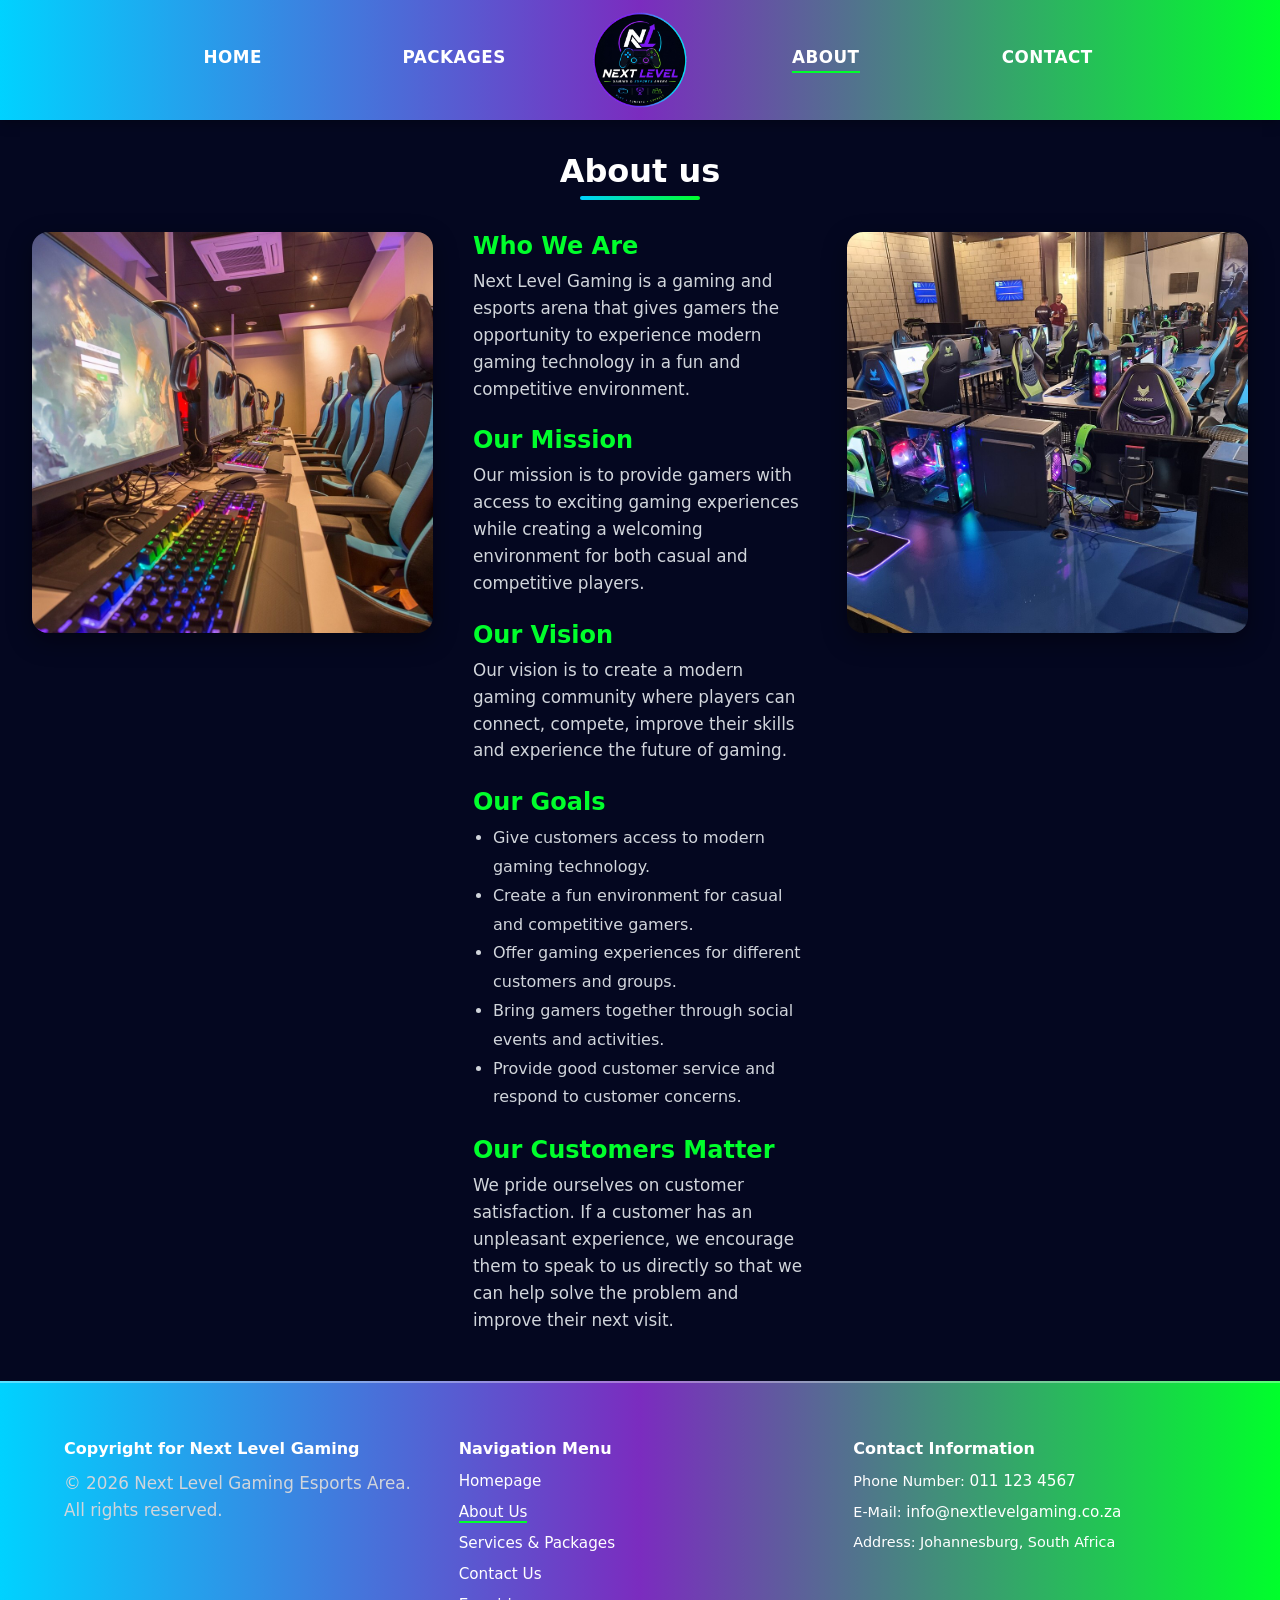
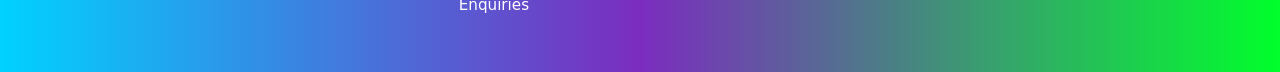
==== website/about.html @ 33ec9f53 "Publish" ====
<!DOCTYPE html>
<html lang="en">
    <head>
        <meta charset="UTF-8">
        <meta name="viewport" content="width=device-width, initial-scale=1.0">
        <link rel="stylesheet" href="../website/style.css">
        <title>Next Level Gaming | About Us</title>
    </head>
    <body>
        <header>
            <nav>
                <a href="index.html">Home</a>
                <a href="packages.html">Packages</a>
                <a href="index.html" class="logo-link"><img src="../website/Image/nlg_logo.png" class="logo-inline" alt="Next Level Gaming logo"></a>
                <a class="CurrentPage">About</a>
                <a href="contact.html">Contact</a>
            </nav>
        </header>

        <main class="about-main">
            <h2>About us</h2>

            <div class="about-layout">
                <img src="Image/Computers.jpg" alt="Gaming computers at Next Level Gaming" class="side-image">

                <div class="about-text">
                    <h3>Who We Are</h3>
                    <p>Next Level Gaming is a gaming and esports arena that gives gamers the opportunity to experience modern gaming technology in a fun and competitive environment.</p>

                    <h3>Our Mission</h3>
                    <p>Our mission is to provide gamers with access to exciting gaming experiences while creating a welcoming environment for both casual and competitive players.</p>

                    <h3>Our Vision</h3>
                    <p>Our vision is to create a modern gaming community where players can connect, compete, improve their skills and experience the future of gaming.</p>

                    <h3>Our Goals</h3>
                    <ul>
                        <li>Give customers access to modern gaming technology.</li>
                        <li>Create a fun environment for casual and competitive gamers.</li>
                        <li>Offer gaming experiences for different customers and groups.</li>
                        <li>Bring gamers together through social events and activities.</li>
                        <li>Provide good customer service and respond to customer concerns.</li>
                    </ul>

                    <h3>Our Customers Matter</h3>
                    <p>We pride ourselves on customer satisfaction. If a customer has an unpleasant experience, we encourage them to speak to us directly so that we can help solve the problem and improve their next visit.</p>
                </div>

                <img src="Image/Setups.jpg" alt="Gaming setups at Next Level Gaming" class="side-image">
            </div>
        </main>

        
    <footer class="contact-footer" aria-label="Site footer">
        <div class="footer-container">
            <section class="footer-column">
                <h2 class="footer-heading">Copyright for Next Level Gaming</h2>
                <p>&copy; 2026 Next Level Gaming Esports Area. All rights reserved.</p>
            </section>

            <nav class="footer-column" aria-label="Footer navigation">
                <h2 class="footer-heading">Navigation Menu</h2>
                <ul class="footer-links">
                    <li><a href="index.html">Homepage</a></li>
                    <li><a class="CurrentPage">About Us</a></li>
                    <li><a href="packages.html">Services &amp; Packages</a></li>
                    <li><a href="contact.html">Contact Us</a></li>
                    <li><a href="contact.html#booking-calculator">Enquiries</a></li>
                </ul>
            </nav>

            <section class="footer-column">
                <h2 class="footer-heading">Contact Information</h2>
                <ul class="footer-contact">
                    <li>Phone Number: <a href="tel:+27111234567">011 123 4567</a></li>
                    <li>E-Mail: <a href="mailto:info@nextlevelgaming.co.za">info@nextlevelgaming.co.za</a></li>
                    <li>Address: Johannesburg, South Africa</li>
                </ul>
            </section>
        </div>
    </footer>
    </body>
</html>
---- website/style.css ----
body {
  background-color: #040720;
  color: #ffffff;
  font-family: system-ui, -apple-system, BlinkMacSystemFont, 'Segoe UI', Roboto, sans-serif;
  margin: 0;
  padding: 0;
  display: flex;
  flex-direction: column;
  min-height: 100vh;
}

header {
  background: linear-gradient(90deg, #00d2ff 0%, #7b2cbf 50%, #00ff2b 100%);
  padding: 0;
  box-shadow: 0 2px 12px rgba(0, 0, 0, 0.35);
}

main {
  flex: 1;
  width: 100%;
  max-width: 1100px;
  margin: 0 auto;
  padding: 3rem 1.5rem;
  box-sizing: border-box;
}

footer {
  background: linear-gradient(90deg, #00d2ff 0%, #7b2cbf 50%, #00ff2b 100%);
  color: #ffffff;
  text-align: center;
  padding: 1.5rem 1rem;
  font-size: 0.9rem;
  border-top: 2px solid rgba(255, 255, 255, 0.35);
  box-sizing: border-box;
}

.social-link {
  display: inline-flex;
  width: 100px;
  height: 100px;
  margin: 0 0.5rem;
  align-items: center;
  justify-content: center;
  color: #ffffff;
  text-decoration: none;
  transition: transform 0.2s ease, opacity 0.2s ease;
}

.social-icon {
  display: block;
  width: 100px;
  height: 100px;
  object-fit: cover;
  border-radius: 12px;
}

.social-link:hover {
  transform: translateY(-3px);
  opacity: 0.85;
}

.contact-footer {
  width: 100%;
  box-sizing: border-box;
  background: linear-gradient(90deg, #00d2ff 0%, #7b2cbf 50%, #00ff2b 100%);
  color: #ffffff;
  text-align: left;
  border-top: 2px solid rgba(255, 255, 255, 0.35);
}

.contact-footer .footer-container {
  max-width: 1200px;
  margin: 0 auto;
  padding: 32px 24px;
  box-sizing: border-box;
  display: grid;
  grid-template-columns: repeat(3, minmax(0, 1fr));
  gap: 32px;
}

.contact-footer .footer-column {
  min-width: 0;
  text-align: left;
}

.contact-footer .footer-heading {
  display: block;
  margin: 0 0 12px;
  font-size: 1rem;
}

.contact-footer .footer-heading::after {
  display: none;
}

.contact-footer .footer-column p {
  margin: 0;
}

.contact-footer .footer-links,
.contact-footer .footer-contact {
  margin: 0;
  padding: 0;
  list-style: none;
}

.contact-footer .footer-links li,
.contact-footer .footer-contact li {
  margin-bottom: 8px;
  line-height: 1.5;
}

.contact-footer .footer-links li:last-child,
.contact-footer .footer-contact li:last-child {
  margin-bottom: 0;
}

.contact-footer .footer-links a,
.contact-footer .footer-contact a {
  color: inherit;
  text-decoration: none;
  font-size: 0.95rem;
  font-weight: 400;
  text-transform: none;
  letter-spacing: normal;
  white-space: normal;
  padding-bottom: 0;
}

.contact-footer .footer-links a:hover,
.contact-footer .footer-contact a:hover {
  text-decoration: none;
}

@media (max-width: 768px) {
  .contact-footer .footer-container {
    grid-template-columns: 1fr;
    gap: 24px;
  }
}

h2 {
  font-size: 2rem;
  font-weight: bold;
  display: inline-block;
  margin-top: 0;
  margin-bottom: 1rem;
  position: relative;
}

h2::after {
  content: '';
  display: block;
  width: 100%;
  height: 4px;
  background: linear-gradient(90deg, #00d2ff 0%, #00ff2b 100%);
  margin-top: 6px;
  border-radius: 2px;
}

/* Home Section Styles */

.info-card {
    flex: 1;
    border: 2px solid #3ddc57;
    border-radius: 16px;
    padding: 20px 24px;
    box-shadow: 0 0 12px rgba(61, 220, 87, 0.35);
}

.underlined {
    display: inline-block;
    position: relative;
    margin: 0 0 12px;
    padding-bottom: 4px;
}

.underlined::after {
    content: "";
    position: absolute;
    left: 0;
    bottom: 0;
    width: 100%;
    height: 4px;
    background: linear-gradient(90deg, #a020f0 0%, #3b82f6 35%, #3b82f6 65%, #3ddc57 100%);
    border-radius: 2px;
}

.btn-pill {
    background: linear-gradient(90deg, #9b30ff 0%, #3b82f6 50%, #3ddc57 100%);
    color: #fff;
    font-weight: bold;
    border: none;
    border-radius: 999px;
    padding: 10px 24px;
    cursor: pointer;
    box-shadow: 0 0 10px rgba(61, 220, 87, 0.5);
    transition: box-shadow 0.2s ease, transform 0.2s ease;
}

.btn-pill:hover {
    box-shadow: 0 0 16px rgba(61, 220, 87, 0.9);
    transform: translateY(-1px);
}

.welcome-block p {
    margin: 0 0 20px;
}

.welcome-block p {
    margin: 0 0 16px;
}

.offer-block p {
    margin: 0 0 16px;
}

.community-block p {
    margin: 0 0 16px;
}

.offer-block {
    margin-top: 24px;
}

.community-block {
    margin-top: 24px;
}

.book-block {
    margin-top: 24px;
}

.home-layout {
    display: flex;
    align-items: flex-start;
    gap: 24px;
    min-height: 100vh;
}

.home-image {
    flex: 1;
    max-width: 50%;
    height: auto;
    border-radius: 16px;
    position: sticky;
    top: 24px;
}

/* About Section Styles */

.about-main {
  max-width: none;              
  padding: 2rem 2rem 3rem;
}

.about-main h2 {
  display: block;
  text-align: center;
  margin-bottom: 2rem;
}

.about-main h2::after {
  width: 120px;
  margin-left: auto;
  margin-right: auto;
}

.about-layout {
  display: grid;
  grid-template-columns: minmax(0, 1.2fr) minmax(0, 1fr) minmax(0, 1.2fr);
  gap: 2.5rem;
  align-items: start;           
}

.side-image {
  width: 100%;
  height: auto;                  
  display: block;
  border-radius: 16px;
  box-shadow: 0 8px 24px rgba(0, 0, 0, 0.4);
  position: sticky;            
  top: 20px;
}

.about-text {
  text-align: left;
}

.about-text h3 {
  color: #00ff2b;
  font-size: 1.5rem;
  margin: 1.5rem 0 0.5rem;
}

.about-text h3:first-child {
  margin-top: 0;
}

.about-text p {
  margin: 0;
  max-width: none;
}

.about-text ul {
  margin: 0;
  padding-left: 1.25rem;
  line-height: 1.8;
  color: #d1d5db;
}

p {
  line-height: 1.6;
  color: #d1d5db;
  font-size: 1.05rem;
  max-width: 800px;
}

.booking-container {
  display: flex;
  align-items: center;
  gap: 3rem;
  margin-top: 3rem;
  flex-wrap: wrap;
}

.booking-image {
  flex: 1;
  min-width: 300px;
  max-width: 500px;
  border-radius: 12px;
  overflow: hidden;
  box-shadow: 0 8px 24px rgba(0, 0, 0, 0.4);
}

.booking-image img {
  width: 100%;
  height: auto;
  display: block;
}

.booking-content {
  flex: 1;
  min-width: 300px;
  text-align: left;
}

nav {
  display: grid;
  grid-template-columns: minmax(100px, 1fr) minmax(100px, 1fr) 150px minmax(100px, 1fr) minmax(100px, 1fr);
  align-items: center;
  justify-items: center;
  height: 120px;
  max-width: 1100px;
  margin: 0 auto;
  padding: 0 2rem;
  box-sizing: border-box;
  background: none;
}

nav a {
  color: #ffffff;
  font-weight: bold;
  font-size: 1.05rem;
  text-transform: uppercase;
  letter-spacing: 0.5px;
  text-decoration: none;
  padding-bottom: 4px;
  border-bottom: 2px solid transparent;
  white-space: nowrap;
}

nav a:hover {
  color: #00ff2b;
  border-bottom-color: #00ff2b;
  transition: color 0.3s ease;
}

nav a.CurrentPage {
  border-bottom-color: #00ff2b;
}

.logo-inline {
  height: 96px;
  width: auto;
  display: block;
}

.contact-footer nav.footer-column {
  height: auto;
  max-width: none;
  margin: 0;
  padding: 0;
  display: block;
  text-align: left;
}

nav a.logo-link,
nav a.logo-link:hover {
  padding-bottom: 0;
  border-bottom: none;
  display: block;
}

@media (max-width: 1000px) {
  .about-layout {
    grid-template-columns: 1fr;
  }

  .side-image {
    position: static;
  }
}

@media (max-width: 768px) {
  nav {
    grid-template-columns: repeat(4, minmax(0, 1fr));
    height: 150px;
    padding: 8px 0.5rem;
  }

  nav a {
    grid-row: 2;
    font-size: 0.72rem;
  }

  nav a:nth-child(1) { grid-column: 1; }
  nav a:nth-child(2) { grid-column: 2; }
  nav a:nth-child(4) { grid-column: 3; }
  nav a:nth-child(5) { grid-column: 4; }
  nav a.logo-link {
    grid-column: 2 / 4;
    grid-row: 1;
  }

  .logo-inline {
    height: 80px;
  }

  .home-layout {
      flex-direction: column;
  }

  .home-image {
      max-width: 100%;
      height: auto;
      position: static;
  }
}

@media (max-width: 800px) {
  .about-layout {
    grid-template-columns: 1fr;
  }

  .side-image {
    height: 250px;
  }
}

/* Packages */
.packages-main {
  max-width: 1180px;
}

.packages-section > h2 {
  margin-bottom: 2rem;
}

.packages-heading {
  display: flex;
  align-items: end;
  justify-content: space-between;
  gap: 2rem;
  margin-bottom: 2rem;
}

.packages-heading h2 {
  margin-bottom: 0;
}

.packages-heading > p {
  max-width: 420px;
  margin-bottom: 0.5rem;
  text-align: right;
}

.eyebrow {
  margin: 0 0 0.4rem;
  color: #3ddc57;
  font-size: 0.78rem;
  font-weight: 800;
  letter-spacing: 0.14em;
  text-transform: uppercase;
}

.packages-grid {
  display: grid;
  grid-template-columns: repeat(3, minmax(0, 1fr));
  gap: 1.5rem;
}

.package-card {
  overflow: hidden;
  border: 1px solid rgba(0, 210, 255, 0.22);
  border-radius: 18px;
  background: #0a102c;
  box-shadow: 0 12px 30px rgba(0, 0, 0, 0.28);
  transition: transform 0.2s ease, border-color 0.2s ease, box-shadow 0.2s ease;
}

.package-card:hover {
  transform: translateY(-6px);
  border-color: rgba(61, 220, 87, 0.65);
  box-shadow: 0 18px 38px rgba(61, 220, 87, 0.12);
}

.package-card a {
  color: inherit;
  text-decoration: none;
  display: block;
}

.package-card img {
  width: 100%;
  height: 220px;
  object-fit: cover;
  display: block;
}

.package-card-content {
  padding: 1.25rem;
}

.package-card-content h3 {
  margin: 0 0 0.6rem;
  font-size: 1.35rem;
}

.package-card-content > p:not(.package-tag) {
  min-height: 76px;
  font-size: 0.98rem;
}

.package-tag {
  margin: 0 0 0.55rem;
  color: #00d2ff;
  font-size: 0.75rem;
  font-weight: 800;
  letter-spacing: 0.08em;
  text-transform: uppercase;
}

.package-card-footer {
  display: flex;
  align-items: center;
  justify-content: space-between;
  margin-top: 0.75rem;
  padding-top: 1rem;
  border-top: 1px solid rgba(255, 255, 255, 0.08);
}

.package-card-footer strong {
  font-size: 1.25rem;
}

.package-card-footer span {
  color: #3ddc57;
  font-weight: 800;
}

/* Package detail pages */
.detail-main {
  max-width: 1120px;
}

.detail-back {
  display: inline-flex;
  margin-bottom: 1.5rem;
  color: #d1d5db;
  text-decoration: none;
  font-weight: 700;
}

.detail-back:hover {
  color: #3ddc57;
}

.package-detail {
  display: grid;
  grid-template-columns: minmax(0, 1.05fr) minmax(320px, 0.95fr);
  gap: 3rem;
  align-items: start;
}

.package-hero-image {
  width: 100%;
  height: 520px;
  object-fit: cover;
  border-radius: 20px;
  border: 1px solid rgba(61, 220, 87, 0.25);
  box-shadow: 0 20px 40px rgba(0, 0, 0, 0.35);
}

.detail-content h2 {
  display: block;
  margin-bottom: 0.75rem;
}

.detail-content h2::after {
  width: 92px;
}

.detail-lead {
  font-size: 1.15rem;
}

.detail-includes {
  margin: 1.5rem 0;
  padding: 1.25rem 1.25rem 1.25rem 2.75rem;
  border-radius: 14px;
  background: rgba(255, 255, 255, 0.055);
  line-height: 1.9;
}

.detail-includes li::marker {
  color: #3ddc57;
}

.detail-price-row {
  display: flex;
  align-items: center;
  justify-content: space-between;
  gap: 1rem;
  margin-top: 2rem;
  padding-top: 1.25rem;
  border-top: 1px solid rgba(255, 255, 255, 0.1);
}

.detail-price {
  margin: 0;
  font-size: 1.25rem;
}

.detail-price strong {
  display: block;
  color: #ffffff;
  font-size: 2rem;
}

.detail-actions {
  display: flex;
  gap: 0.75rem;
  flex-wrap: wrap;
}

.detail-actions a {
  text-decoration: none;
}

.btn-pill:disabled {
  opacity: 0.75;
  cursor: default;
}

.packages-cart-bar {
  display: flex;
  align-items: center;
  justify-content: space-between;
  margin-top: 3rem;
  padding-top: 1rem;
  border-top: 1px solid rgba(255, 255, 255, 0.1);
}

.packages-cart-bar h2 {
  margin-bottom: 0;
}

.packages-cart-bar a {
  text-decoration: none;
}

.cart-main {
  max-width: 900px;
}

.cart-main h1 {
  margin-top: 0;
}

.cart-table-wrap {
  overflow-x: auto;
  border-radius: 16px;
  background: #0a102c;
  border: 1px solid rgba(0, 210, 255, 0.18);
}

.cart-table {
  width: 100%;
  border-collapse: collapse;
}

.cart-table th,
.cart-table td {
  padding: 1rem;
  text-align: left;
  border-bottom: 1px solid rgba(255, 255, 255, 0.08);
}

.cart-table th {
  color: #3ddc57;
}

.cart-table tfoot td {
  font-size: 1.2rem;
  font-weight: 800;
  border-bottom: none;
}

.cart-table .cart-summary td {
  border-bottom: 1px solid rgba(255, 255, 255, 0.08);
}

.cart-table .discount-row td {
  color: #3ddc57;
}

.cart-table .cart-final-total td {
  color: #ffffff;
  border-bottom: none;
  background: rgba(61, 220, 87, 0.08);
}

.cart-empty {
  text-align: center;
  color: #d1d5db;
}

.cart-remove {
  border: 1px solid rgba(255, 255, 255, 0.18);
  border-radius: 999px;
  padding: 0.45rem 0.8rem;
  background: transparent;
  color: #ffffff;
  cursor: pointer;
}

.cart-quantity {
  display: inline-flex;
  align-items: center;
  gap: 0.65rem;
}

.quantity-button {
  width: 34px;
  height: 34px;
  border: 1px solid rgba(61, 220, 87, 0.5);
  border-radius: 50%;
  background: rgba(61, 220, 87, 0.08);
  color: #ffffff;
  font-size: 1.1rem;
  font-weight: 800;
  cursor: pointer;
}

.quantity-button:hover {
  border-color: #3ddc57;
  background: rgba(61, 220, 87, 0.18);
}

.quantity-value {
  min-width: 2rem;
  text-align: center;
  font-weight: 800;
}

.cart-actions {
  display: flex;
  gap: 0.75rem;
  margin-top: 1.5rem;
}

.cart-secondary {
  text-decoration: none;
}

/* Booking calculator and venue details */
.booking-main {
  max-width: 1180px;
}

.booking-intro {
  max-width: 760px;
  margin-bottom: 2rem;
}

.booking-intro h2 {
  margin-bottom: 0.75rem;
}

.booking-layout {
  display: grid;
  grid-template-columns: minmax(0, 1fr) minmax(340px, 0.75fr);
  gap: 2rem;
  align-items: start;
}

.booking-form-card,
.quote-card,
.contact-details {
  border: 1px solid rgba(0, 210, 255, 0.2);
  border-radius: 18px;
  background: #0a102c;
  box-shadow: 0 12px 30px rgba(0, 0, 0, 0.28);
}

.booking-form-card {
  padding: 1.5rem;
}

.quote-card {
  position: sticky;
  top: 24px;
  padding: 1.5rem;
}

.form-field {
  display: flex;
  flex-direction: column;
  margin-bottom: 1rem;
}

.form-field label {
  margin-bottom: 0.35rem;
  font-weight: 700;
}

.form-field input,
.form-field select {
  box-sizing: border-box;
  width: 100%;
  min-height: 48px;
  border: 1px solid rgba(255, 255, 255, 0.16);
  border-radius: 10px;
  background: #040720;
  color: #ffffff;
  padding: 0.75rem 0.9rem;
}

.field-error {
  min-height: 1.2rem;
  margin-top: 0.35rem;
  color: #ff7b7b;
}

.course-list {
  margin: 1rem 0;
  border: 1px solid rgba(255, 255, 255, 0.12);
  border-radius: 12px;
  padding: 0.8rem;
}

.course-list legend {
  padding: 0 0.4rem;
  font-weight: 800;
}

.course-list label {
  display: grid;
  grid-template-columns: 22px minmax(0, 1fr) auto;
  align-items: center;
  gap: 0.55rem;
  padding: 0.7rem 0.4rem;
  border-bottom: 1px solid rgba(255, 255, 255, 0.07);
}

.course-list label:last-of-type {
  border-bottom: none;
}

.course-list input {
  width: 18px;
  height: 18px;
  accent-color: #3ddc57;
}

.calculator-button {
  width: 100%;
  margin-top: 0.5rem;
}

.quote-empty {
  color: #d1d5db;
  padding: 1rem 0;
}

.quote-table,
.venue-table {
  width: 100%;
  border-collapse: collapse;
}

.quote-table th,
.quote-table td,
.venue-table th,
.venue-table td {
  padding: 0.75rem;
  border-bottom: 1px solid rgba(255, 255, 255, 0.08);
  text-align: left;
}

.quote-table th,
.venue-table th {
  color: #3ddc57;
}

.quote-table td:last-child,
.quote-table th:last-child {
  text-align: right;
}

.quote-total-row td {
  border-bottom: none;
  color: #ffffff;
  font-size: 1.15rem;
  font-weight: 800;
}

.quote-note {
  margin-bottom: 0;
  font-size: 0.9rem;
  color: #aeb7d2;
}

.contact-details {
  margin-top: 2rem;
  padding: 1.5rem;
  overflow-x: auto;
}

.venue-table a,
.contact-links a {
  color: #3ddc57;
  font-weight: 700;
}

.contact-links {
  display: flex;
  flex-wrap: wrap;
  gap: 1rem;
  margin: 1.25rem 0;
}

.venue-map {
  width: 100%;
  height: 320px;
  border: 0;
  border-radius: 12px;
}

@media (max-width: 900px) {
  .booking-layout {
    grid-template-columns: 1fr;
  }

  .quote-card {
    position: static;
  }
}

@media (max-width: 650px) {
  .course-list label {
    grid-template-columns: 22px minmax(0, 1fr);
  }

  .course-list strong {
    grid-column: 2;
  }

  .venue-table {
    min-width: 680px;
  }

  .venue-map {
    height: 260px;
  }
}

@media (max-width: 900px) {
  .packages-grid {
    grid-template-columns: repeat(2, minmax(0, 1fr));
  }

  .package-detail {
    grid-template-columns: 1fr;
  }

  .package-hero-image {
    height: 420px;
  }
}

@media (max-width: 650px) {
  .packages-heading {
    align-items: start;
    flex-direction: column;
  }

  .packages-heading > p {
    text-align: left;
  }

  .packages-grid {
    grid-template-columns: 1fr;
  }

  .package-hero-image {
    height: 300px;
  }

  .detail-price-row {
    align-items: start;
    flex-direction: column;
  }
}

.form-field input[aria-invalid="true"],
.form-field select[aria-invalid="true"] {
  border-color: #ff7b7b;
  box-shadow: 0 0 0 3px rgba(255, 123, 123, 0.12);
}

.form-field input[aria-invalid="false"],
.form-field select[aria-invalid="false"] {
  border-color: rgba(61, 220, 87, 0.38);
}

.course-list.has-error {
  border-color: #ff7b7b;
}

.form-status {
  margin-top: 1rem;
  border-radius: 10px;
  padding: 0.75rem 0.9rem;
  background: rgba(61, 220, 87, 0.12);
  border: 1px solid rgba(61, 220, 87, 0.35);
  color: #dfffe4;
}
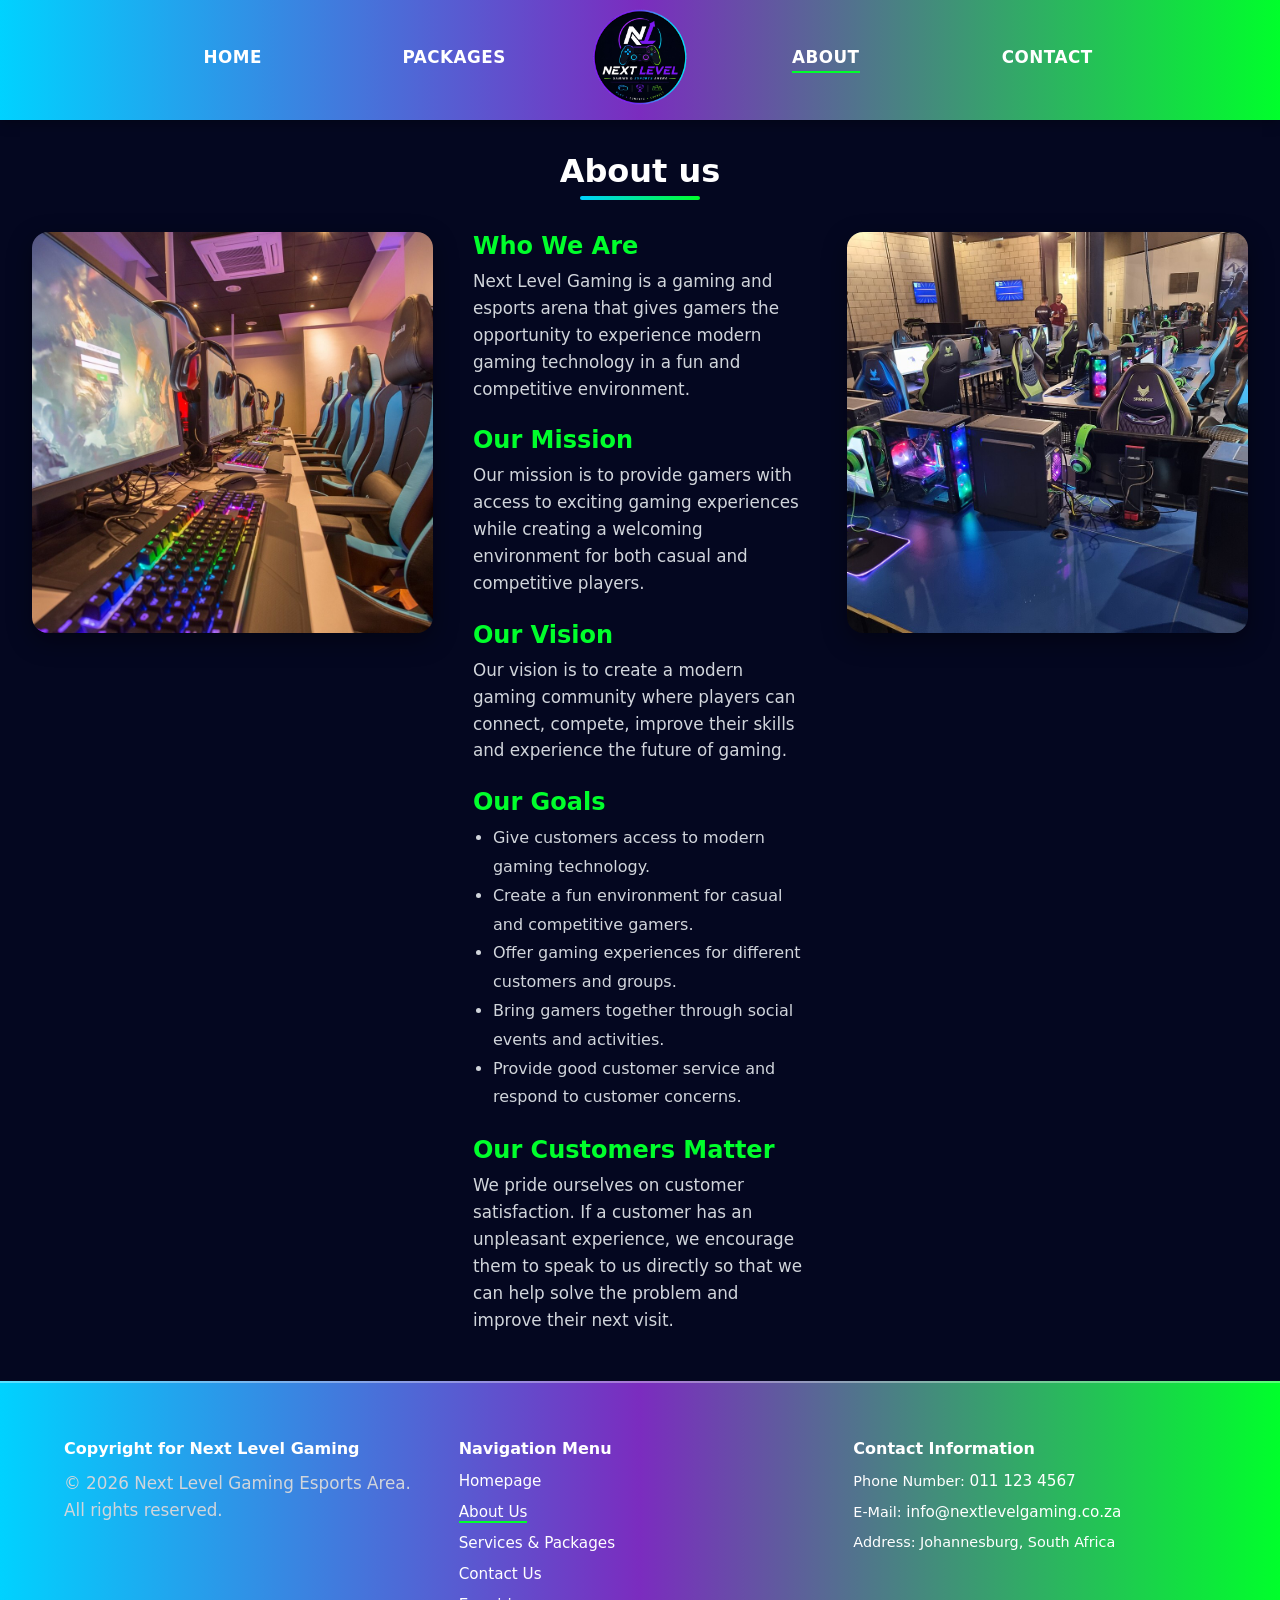
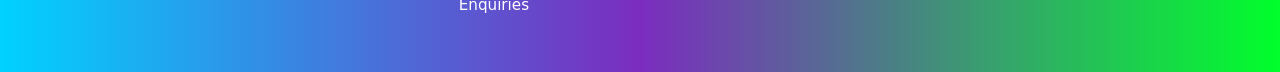
==== commit dd0af04d: "changes" ====
--- a/website/about.html
+++ b/website/about.html
@@ -3,7 +3,7 @@
     <head>
         <meta charset="UTF-8">
         <meta name="viewport" content="width=device-width, initial-scale=1.0">
-        <link rel="stylesheet" href="../website/style.css">
+        <link rel="stylesheet" href="style.css">
         <title>Next Level Gaming | About Us</title>
     </head>
     <body>
@@ -11,7 +11,7 @@
             <nav>
                 <a href="index.html">Home</a>
                 <a href="packages.html">Packages</a>
-                <a href="index.html" class="logo-link"><img src="../website/Image/nlg_logo.png" class="logo-inline" alt="Next Level Gaming logo"></a>
+                <a href="index.html"><img src="Image/nlg_logo.png" class="logo-inline" alt="Next Level Gaming logo"></a>
                 <a class="CurrentPage">About</a>
                 <a href="contact.html">Contact</a>
             </nav>
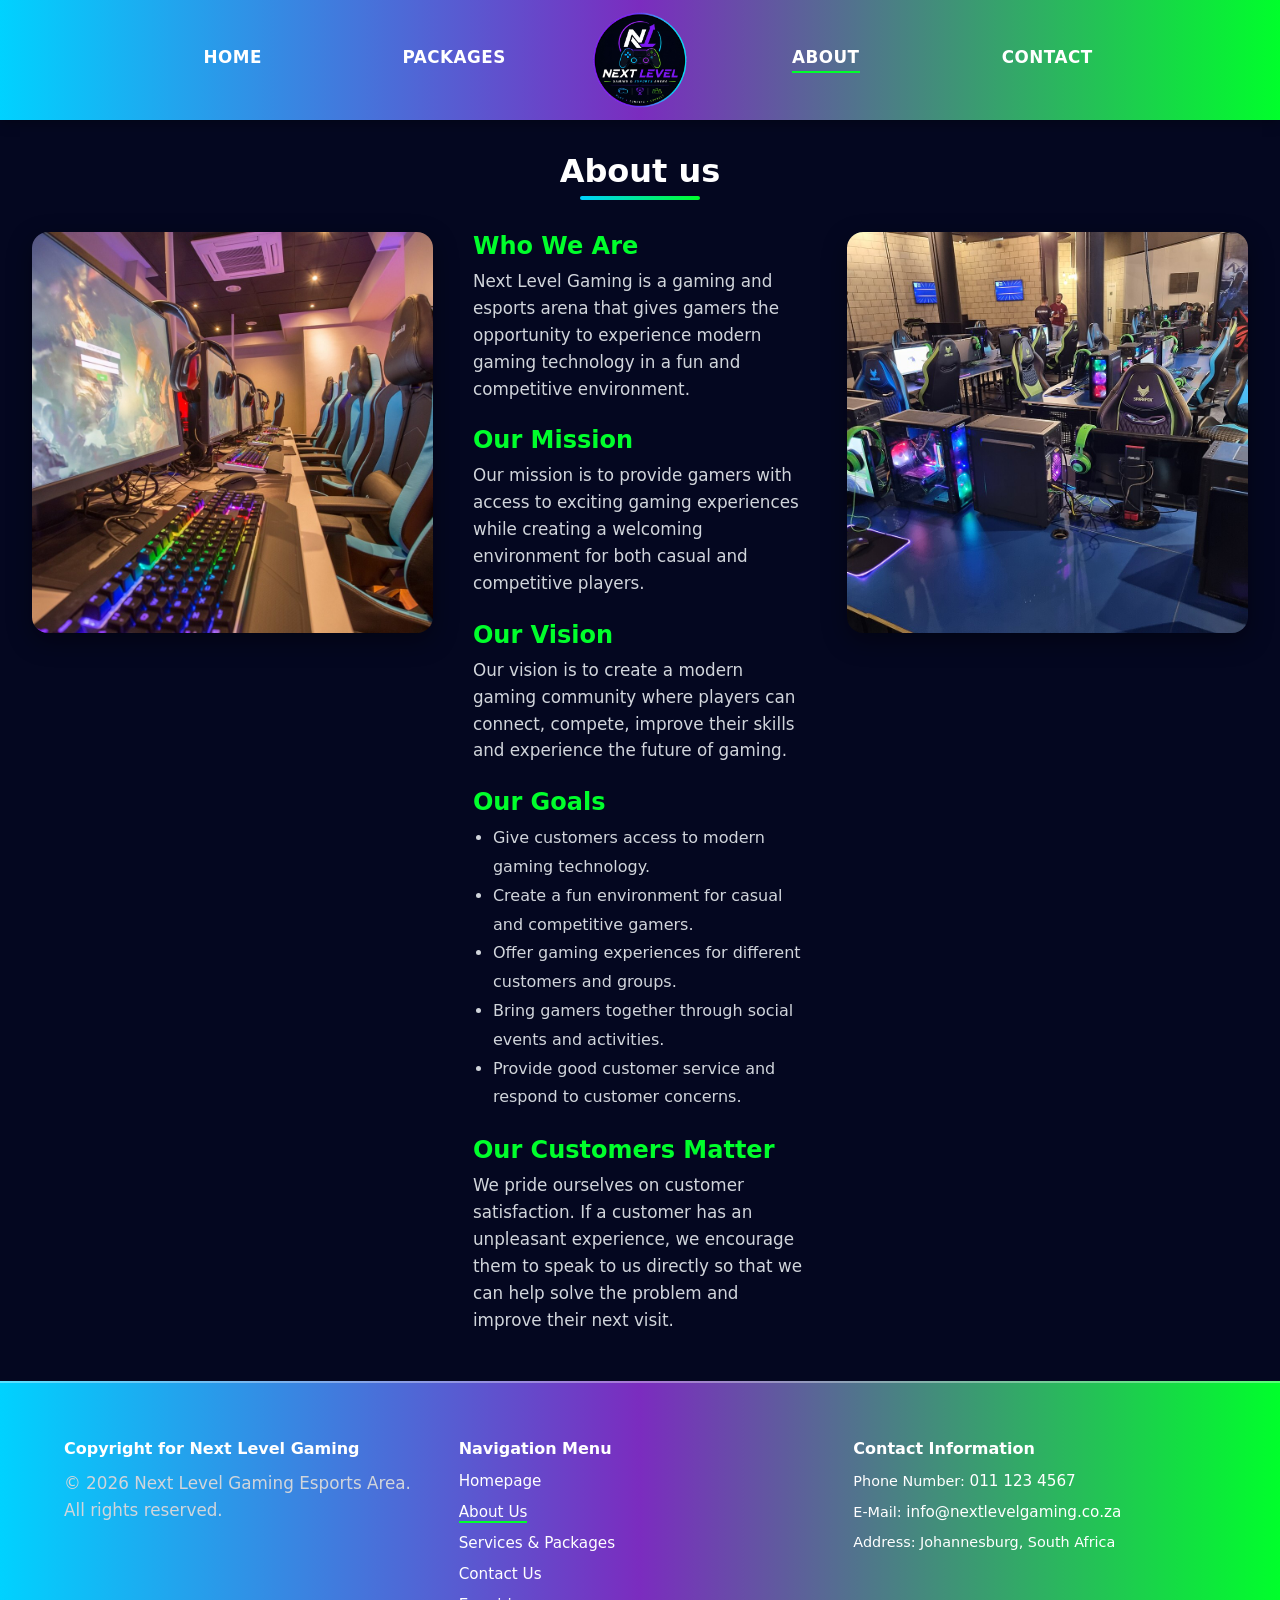
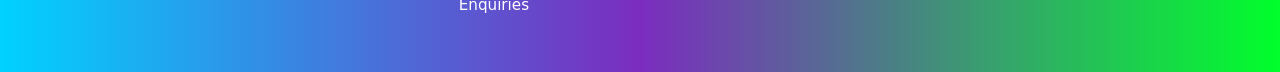
==== commit 0ae03e74: "Completed" ====
--- a/website/about.html
+++ b/website/about.html
@@ -11,7 +11,9 @@
             <nav>
                 <a href="index.html">Home</a>
                 <a href="packages.html">Packages</a>
-                <a href="index.html"><img src="Image/nlg_logo.png" class="logo-inline" alt="Next Level Gaming logo"></a>
+                <a href="index.html" class="logo-link">
+                    <img src="Image/nlg_logo.png" class="logo-inline" alt="Next Level Gaming logo">
+                </a>
                 <a class="CurrentPage">About</a>
                 <a href="contact.html">Contact</a>
             </nav>
--- a/website/style.css
+++ b/website/style.css
@@ -235,7 +235,7 @@
     display: flex;
     align-items: flex-start;
     gap: 24px;
-    min-height: 100vh;
+    min-height: auto;
 }
 
 .home-image {
